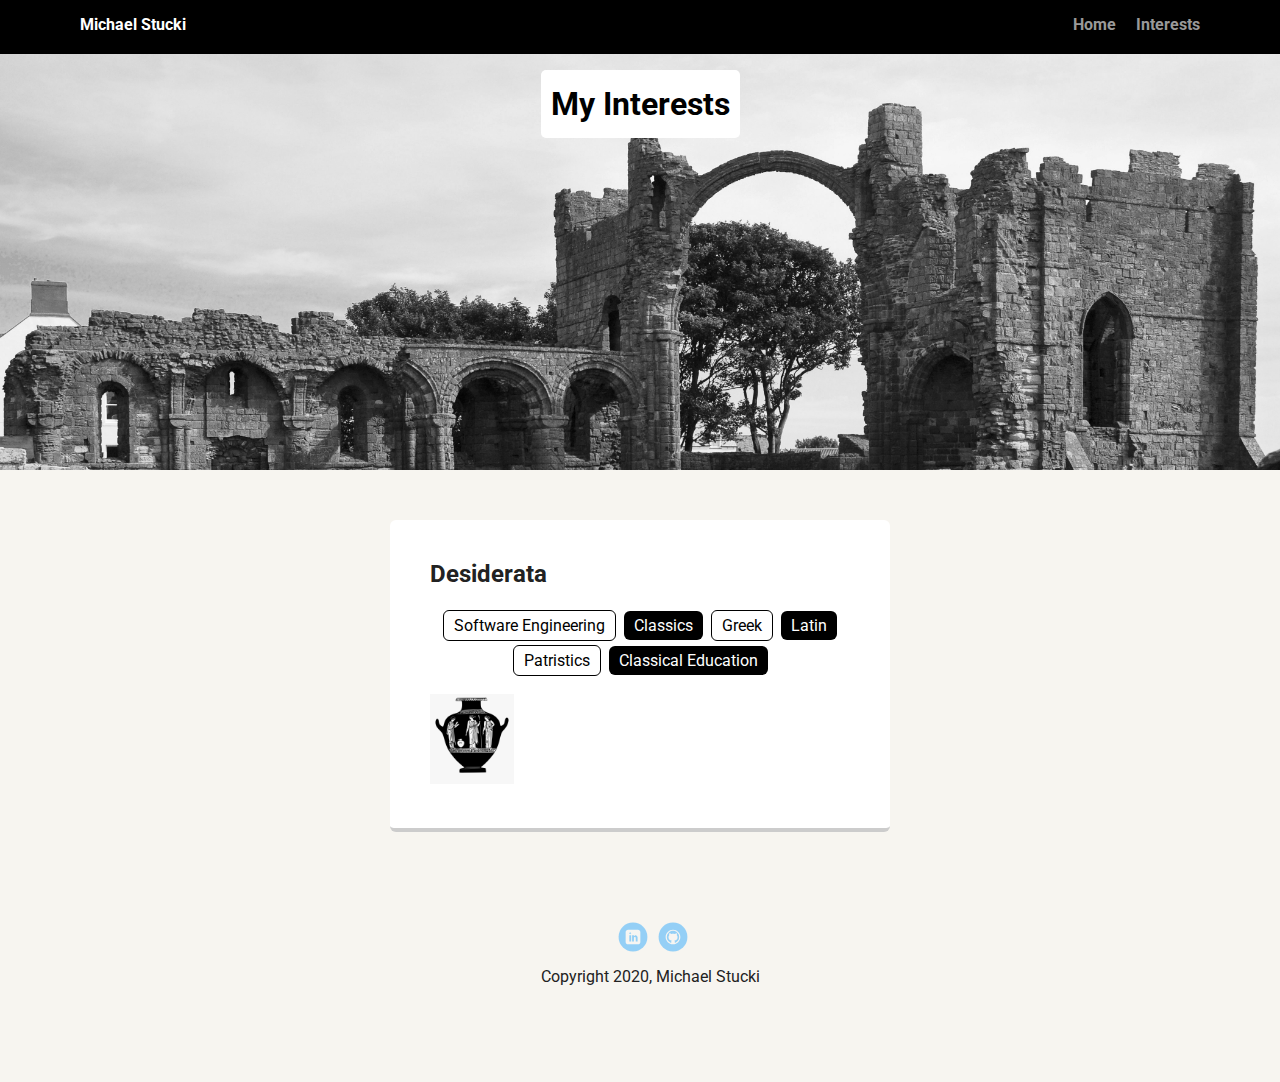
==== interests.html @ 7016edd2 "finish project" ====
<!DOCTYPE html>
<html lang="en">
<head>
  <meta charset="utf-8">
  <title>Michael Stucki's Interests</title>
  <meta name="viewport" content="width=device-width, initial-scale=1.0">
  <link rel="stylesheet" href="styles.css">
  <link href="https://fonts.googleapis.com/css?family=Muli%7CRoboto:400,300,500,700,900" rel="stylesheet">
</head>
<body>
  <div class="main-nav">
    <ul class="nav">
      <li class="name">Michael Stucki</li>
      <li><a href="index.html">Home</a></li>
      <li><a href="interests.html">Interests</a></li>
    </ul>
  </div>

  <header>
    <h1 class="tag">My Interests</h1>
  </header>

  <main class="flex">
    <div class="card">
      <h2>Desiderata</h2>
      <ul class="skills">
        <li>Software Engineering</li>
        <li>Classics</li>
        <li>Greek</li>
        <li>Latin</li>
        <li>Patristics</li>
        <li>Classical Education</li>
      </ul>
      <img src="images/greek-vase.png" alt="Grecian Urn" id="grecian-urn">
    </div> 
  </main>
    
  <footer>
    <ul>
      <li><a href="https://www.linkedin.com/in/michael-stucki-98b961157/" class="social linkedin">LinkedIn</a></li>
      <li><a href="https://github.com/michaelstucki" class="social github">Github</a></li>
    </ul>
    <p class="copyright">Copyright 2020, Michael Stucki</p>
  </footer>

</body>
</html>
---- styles.css ----
/* Global Layout Set-up */

* { 
  box-sizing: border-box;
}
  
body {
  margin: 0;
  padding: 0;
  text-align: center;
  font-family: 'Roboto', sans-serif;
  color: #222;
  background: #f7f5f0;
}

/* Link Styles */

a {
  text-decoration: none;
  color: #999;
}
a:hover {
  color: #6633ff;
}

/* Section Styles */

.main-nav {
  width: 100%;
  background: black;
  min-height: 30px;
  padding: 10px;
  position: fixed;
  text-align: center;
}

.nav {
  display: flex;
  justify-content: space-around;
  font-weight: 700;
  list-style-type: none;
  margin: 0 auto;
  padding: 0;
}

.nav .name {
    display: block;
    margin-right: auto;
    color: white;
}

.nav li {
  padding: 5px 10px 10px 10px;
}

.nav a {
  transition: all .5s;
}

.nav a:hover {
  color: white
}

header {
  text-align: center;
  background: url('images/Lindisfarne_Priory_9-grey.jpg') no-repeat top center ;
  background-size: cover;
  overflow: hidden;
  padding-top: 60px;
  line-height: 1.5;
}

header .profile-image {
  margin-top: 50px;
  width: 150px;
  height: 150px;
  border-radius: 50%;
  border: 3px solid white;
  transition: all .5s;
}

header .profile-image:hover {
  transform: scale(1.2) rotate(5deg);
}

#grecian-urn:hover {
  transform: scale(1.2);
}

.tag {
  background-color: white;
  color: black;
  padding: 10px;
  border-radius: 5px;
  display: table;
  margin: 10px auto;
} 

.location {
  background-color: #222;
  color: white;
}

.card {
  margin: 30px;
  padding: 20px 40px 40px;
  max-width: 500px;
  text-align: left;
  background: #fff;
  border-bottom: 4px solid #ccc;
  border-radius: 6px;
  transition: all .5s;
}

.card:hover {
  border-color: #ff99ff;
}

ul.skills {
  padding: 0;
  text-align: center;
}

.skills li {
  border-radius: 6px;
  display: inline-block;
  background: black;
  color: white;
  padding: 5px 10px;
  margin: 2px;
}

.skills li:nth-child(odd) {
  background: white;
  color: black;
  border: 1px solid black;
}

footer {
  width: 100%;
  min-height: 30px;
  padding: 20px 0 40px 20px;
}

footer .copyright {
  top: -8px;
  font-size: .75em;
}

footer ul {
  list-style-type: none;
  margin: 0;
  padding: 0;
}

footer ul li {
  display: inline-block;
}

a.social {
  display: inline-block;
  text-indent: -9999px;
  margin-left: 5px;
  width: 30px;
  height: 30px;
  background-size: 30px 30px;
  opacity: .4;
  transition: all .5s;
}

a.twitter {
  background-image: url(images/twitter.svg);
}

a.linkedin {
  background-image: url(images/linkedin.svg);
}

a.github {
  background-image: url(images/github.svg);
}

a.social:hover {
  opacity: 1;
}

.clearfix {
  clear: both;
}

#grecian-urn {
  width: 20%;
}

/* Styles for larger screens */

@media screen and (min-width: 720px) {
  
  .flex {
      display: -ms-flexbox;      /* TWEENER - IE 10 */
      display: flex; 
      max-width: 1200px;
      -ms-flex-pack: distribute;
      justify-content: space-around;
      margin: 0 auto;
  }

  header {
    min-height: 470px;
  }

  .nav {
    max-width: 1200px;
    padding: 0 30px;
  }

  main {
    padding-top: 20px;
  }

  main p {
    line-height: 1.6em;
  }

  footer {
    font-size: 1.3em;
    max-width: 1200px;
    margin: 40px auto;
  }

}
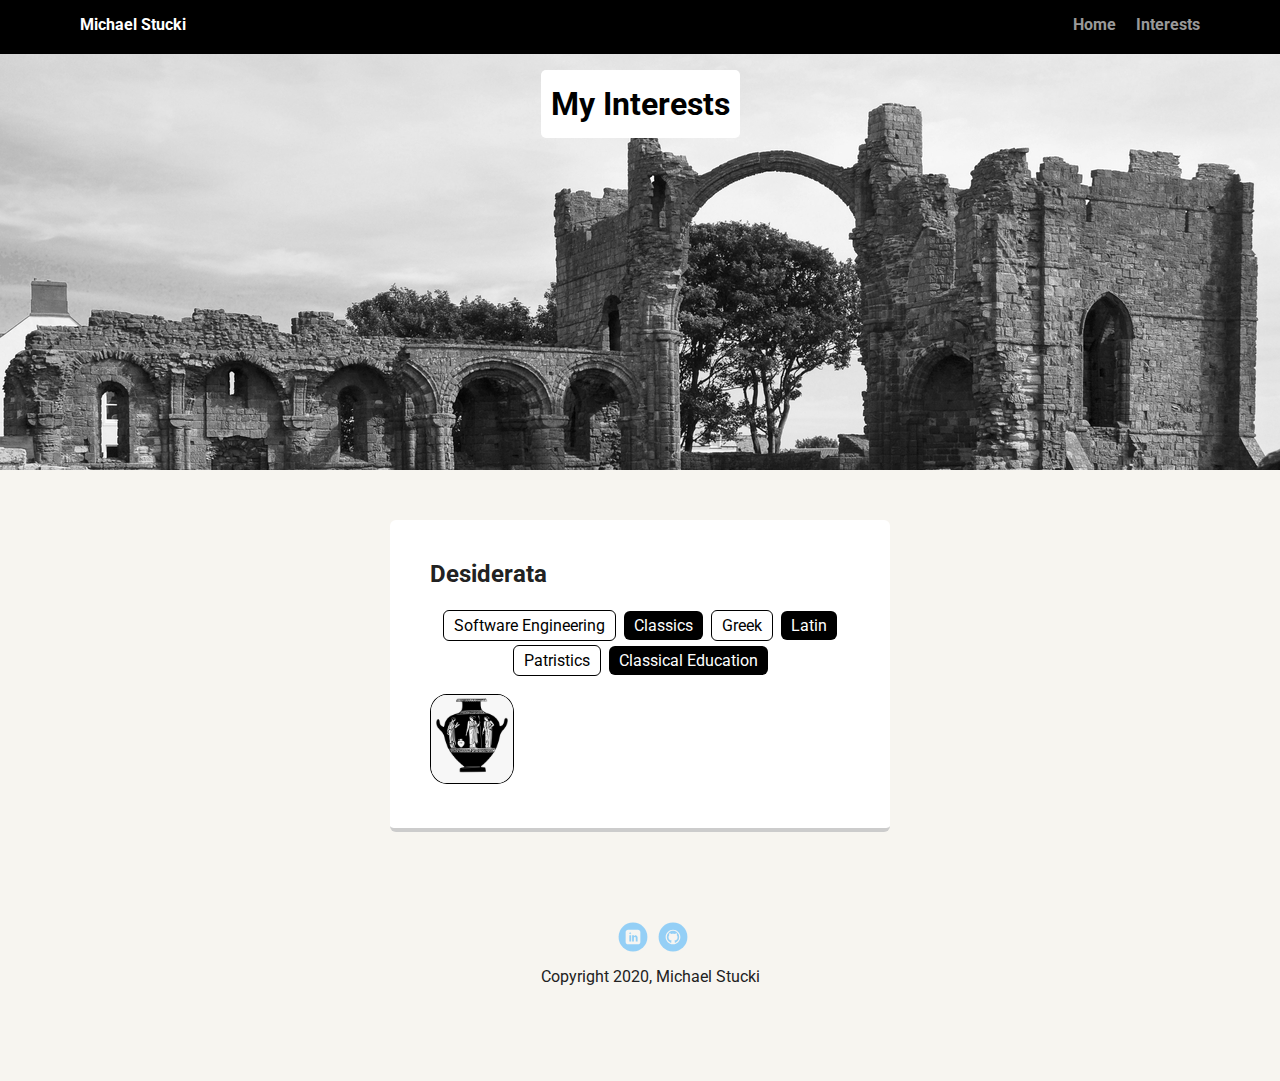
==== commit 69ff6927: "use semantic html; add img effect" ====
--- a/interests.html
+++ b/interests.html
@@ -8,20 +8,20 @@
   <link href="https://fonts.googleapis.com/css?family=Muli%7CRoboto:400,300,500,700,900" rel="stylesheet">
 </head>
 <body>
-  <div class="main-nav">
+  <nav>
     <ul class="nav">
       <li class="name">Michael Stucki</li>
       <li><a href="index.html">Home</a></li>
       <li><a href="interests.html">Interests</a></li>
     </ul>
-  </div>
+  </nav>
 
   <header>
     <h1 class="tag">My Interests</h1>
   </header>
 
   <main class="flex">
-    <div class="card">
+    <article class="interests">
       <h2>Desiderata</h2>
       <ul class="skills">
         <li>Software Engineering</li>
@@ -31,8 +31,8 @@
         <li>Patristics</li>
         <li>Classical Education</li>
       </ul>
-      <img src="images/greek-vase.png" alt="Grecian Urn" id="grecian-urn">
-    </div> 
+      <img src="images/greek-vase.png" alt="Grecian Urn">
+    </article> 
   </main>
     
   <footer>
--- a/styles.css
+++ b/styles.css
@@ -25,7 +25,7 @@
 
 /* Section Styles */
 
-.main-nav {
+nav {
   width: 100%;
   background: black;
   min-height: 30px;
@@ -63,7 +63,7 @@
 
 header {
   text-align: center;
-  background: url('images/Lindisfarne_Priory_9-grey.jpg') no-repeat top center ;
+  background: url('images/Lindisfarne_Priory_9-resized.jpg') no-repeat top center ;
   background-size: cover;
   overflow: hidden;
   padding-top: 60px;
@@ -74,17 +74,13 @@
   margin-top: 50px;
   width: 150px;
   height: 150px;
-  border-radius: 50%;
+  border-radius: 20%;
   border: 3px solid white;
   transition: all .5s;
 }
 
 header .profile-image:hover {
   transform: scale(1.2) rotate(5deg);
-}
-
-#grecian-urn:hover {
-  transform: scale(1.2);
 }
 
 .tag {
@@ -101,7 +97,7 @@
   color: white;
 }
 
-.card {
+article {
   margin: 30px;
   padding: 20px 40px 40px;
   max-width: 500px;
@@ -112,7 +108,7 @@
   transition: all .5s;
 }
 
-.card:hover {
+article:hover {
   border-color: #ff99ff;
 }
 
@@ -188,9 +184,17 @@
   clear: both;
 }
 
-#grecian-urn {
+.interests img {
   width: 20%;
-}
+  border-radius: 20%;
+  border: 1px solid black;
+  transition: all .5s;
+}
+
+.interests img:hover {
+  transform: scale(1.2) rotate(5deg);
+}
+
 
 /* Styles for larger screens */
 
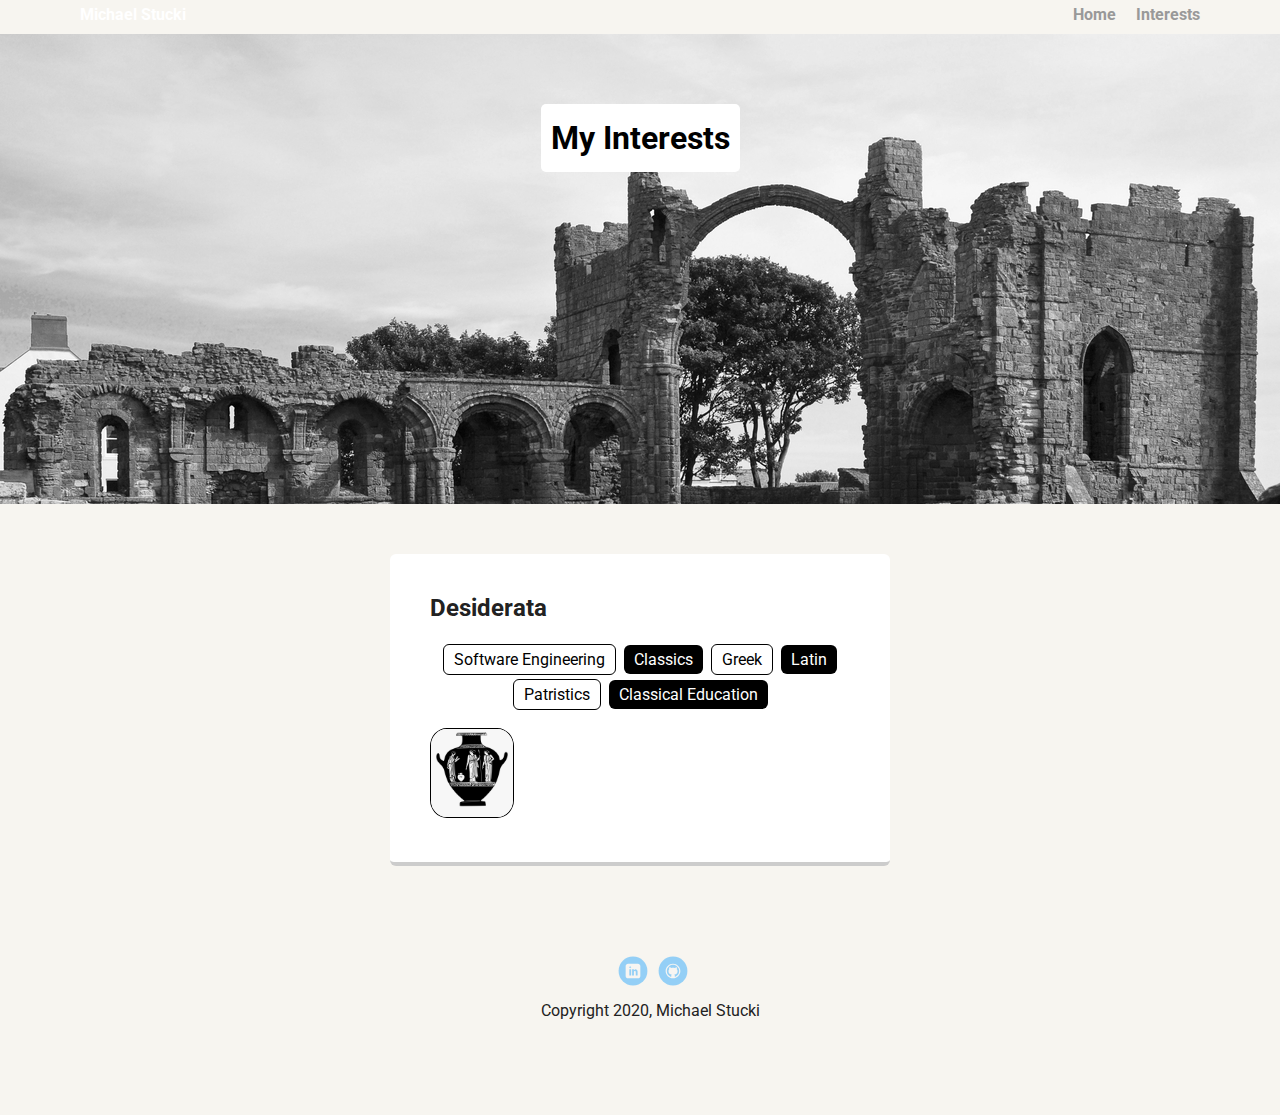
==== commit 02573ba1: "add comments, correct indentation" ====
--- a/interests.html
+++ b/interests.html
@@ -1,47 +1,53 @@
 <!DOCTYPE html>
 <html lang="en">
-<head>
-  <meta charset="utf-8">
-  <title>Michael Stucki's Interests</title>
-  <meta name="viewport" content="width=device-width, initial-scale=1.0">
-  <link rel="stylesheet" href="styles.css">
-  <link href="https://fonts.googleapis.com/css?family=Muli%7CRoboto:400,300,500,700,900" rel="stylesheet">
-</head>
-<body>
-  <nav>
-    <ul class="nav">
-      <li class="name">Michael Stucki</li>
-      <li><a href="index.html">Home</a></li>
-      <li><a href="interests.html">Interests</a></li>
-    </ul>
-  </nav>
+  <head>
+    <meta charset="utf-8">
+    <title>Michael Stucki's Interests</title>
+    <meta name="viewport" content="width=device-width, initial-scale=1.0">
+    <link rel="stylesheet" href="styles.css">
+    <link href="https://fonts.googleapis.com/css?family=Muli%7CRoboto:400,300,500,700,900" rel="stylesheet">
+  </head>
+  <body>
+    <!-- Navigation -->
+    
+      <ul class="nav">
+        <li class="name">Michael Stucki</li>
+        <li><a href="index.html">Home</a></li>
+        <li><a href="interests.html">Interests</a></li>
+      </ul>
+    </nav>
 
-  <header>
-    <h1 class="tag">My Interests</h1>
-  </header>
+    <!-- Top-level page intro -->
 
-  <main class="flex">
-    <article class="interests">
-      <h2>Desiderata</h2>
-      <ul class="skills">
-        <li>Software Engineering</li>
-        <li>Classics</li>
-        <li>Greek</li>
-        <li>Latin</li>
-        <li>Patristics</li>
-        <li>Classical Education</li>
+    <header>
+      <h1 class="tag">My Interests</h1>
+    </header>
+
+    <!-- My interests -->
+
+    <main class="flex">
+      <article class="interests">
+        <h2>Desiderata</h2>
+        <ul class="skills">
+          <li>Software Engineering</li>
+          <li>Classics</li>
+          <li>Greek</li>
+          <li>Latin</li>
+          <li>Patristics</li>
+          <li>Classical Education</li>
+        </ul>
+        <img src="images/greek-vase.png" alt="Grecian Urn">
+      </article> 
+    </main>
+      
+    <!-- Social media links -->
+
+    <footer>
+      <ul>
+        <li><a href="https://www.linkedin.com/in/michael-stucki-98b961157/" class="social linkedin">LinkedIn</a></li>
+        <li><a href="https://github.com/michaelstucki" class="social github">Github</a></li>
       </ul>
-      <img src="images/greek-vase.png" alt="Grecian Urn">
-    </article> 
-  </main>
-    
-  <footer>
-    <ul>
-      <li><a href="https://www.linkedin.com/in/michael-stucki-98b961157/" class="social linkedin">LinkedIn</a></li>
-      <li><a href="https://github.com/michaelstucki" class="social github">Github</a></li>
-    </ul>
-    <p class="copyright">Copyright 2020, Michael Stucki</p>
-  </footer>
-
-</body>
+      <p class="copyright">Copyright 2020, Michael Stucki</p>
+    </footer>
+  </body>
 </html>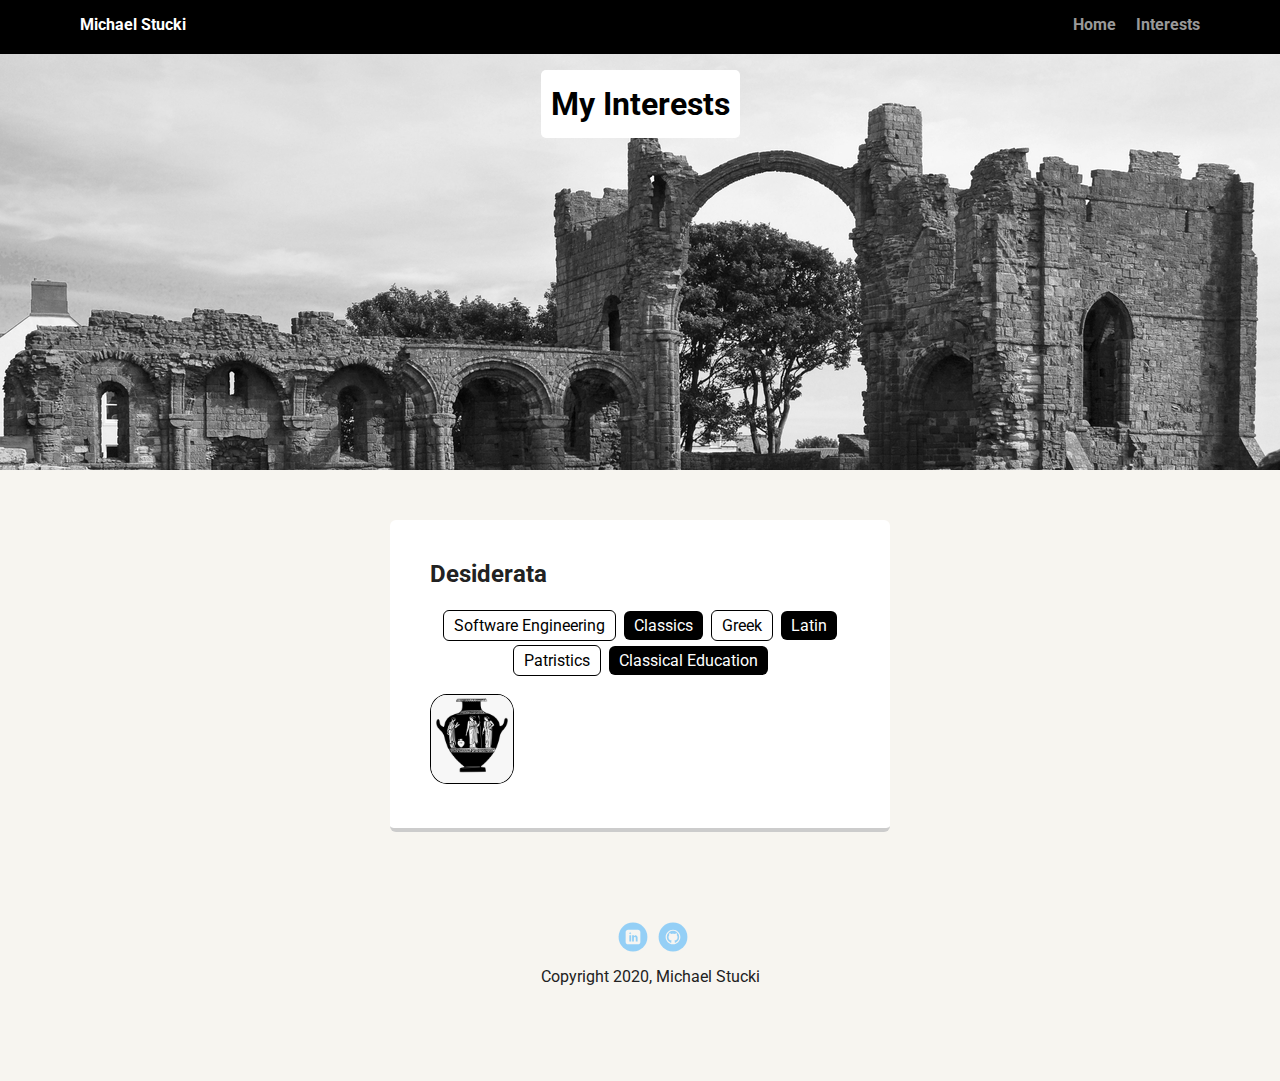
==== commit d4885f23: "fix missing opening nav tag" ====
--- a/interests.html
+++ b/interests.html
@@ -9,7 +9,7 @@
   </head>
   <body>
     <!-- Navigation -->
-    
+    <nav>
       <ul class="nav">
         <li class="name">Michael Stucki</li>
         <li><a href="index.html">Home</a></li>
